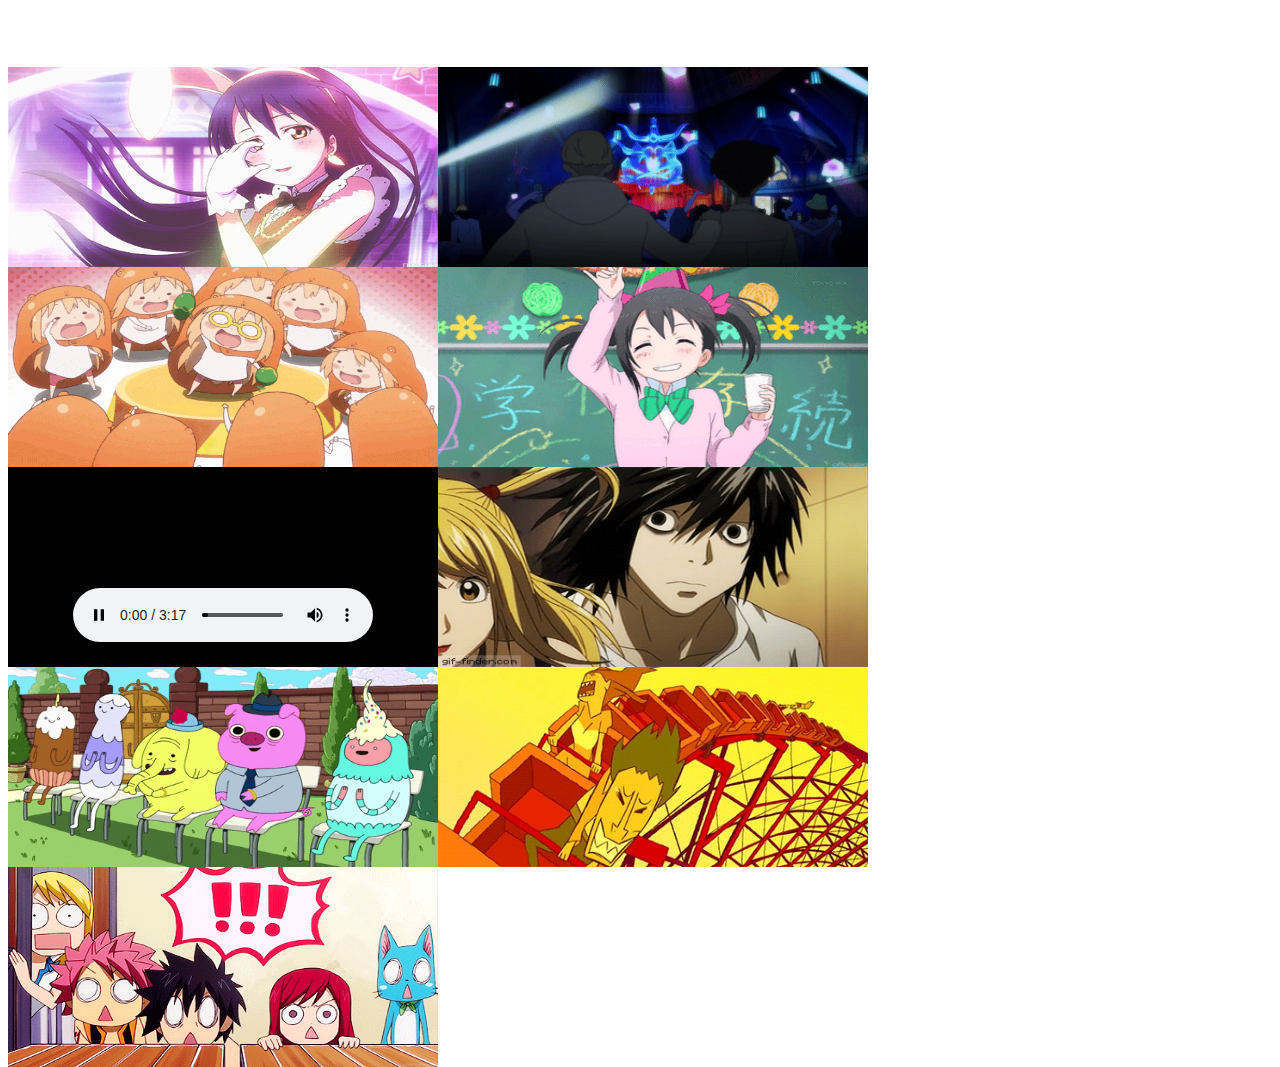
==== data/lote 1/one.html @ 549724e7 "Add files via upload" ====
<!DOCTYPE html>
<html>
       <head>
              <title>Dretcm</title>
              <link rel="icon" href="../bonus/logo.ico">
       </head>

       <body background = "..\bonus\body.gif", text="white">

              <center><h2 style="color:white;"><b><u>Perdoname</u> <a href="../../index.html" style="color:white;float:right">Menu</a></b></h2></center>

              <img src="per12.gif" width="430" height="200" style="float:left">
              <img src="per9.gif" width="430" height="200" style="float:left">
              <img src="per3.gif" width="430" height="200" style="float:left">
              <img src="per4.gif" width="430" height="200" style="float:left">

              <embed src="per.mp3" autoplay="" loop="" width="430" height="200" style="float:left;">

              <img src="per7.gif" width="430" height="200" style="float:left">
              <img src="per5.gif" width="430" height="200" style="float:left">
              <img src="per8.gif" width="430" height="200" style="float:left">
              <img src="per2.gif" width="430" height="200" style="float:left">

       </body>
</html>
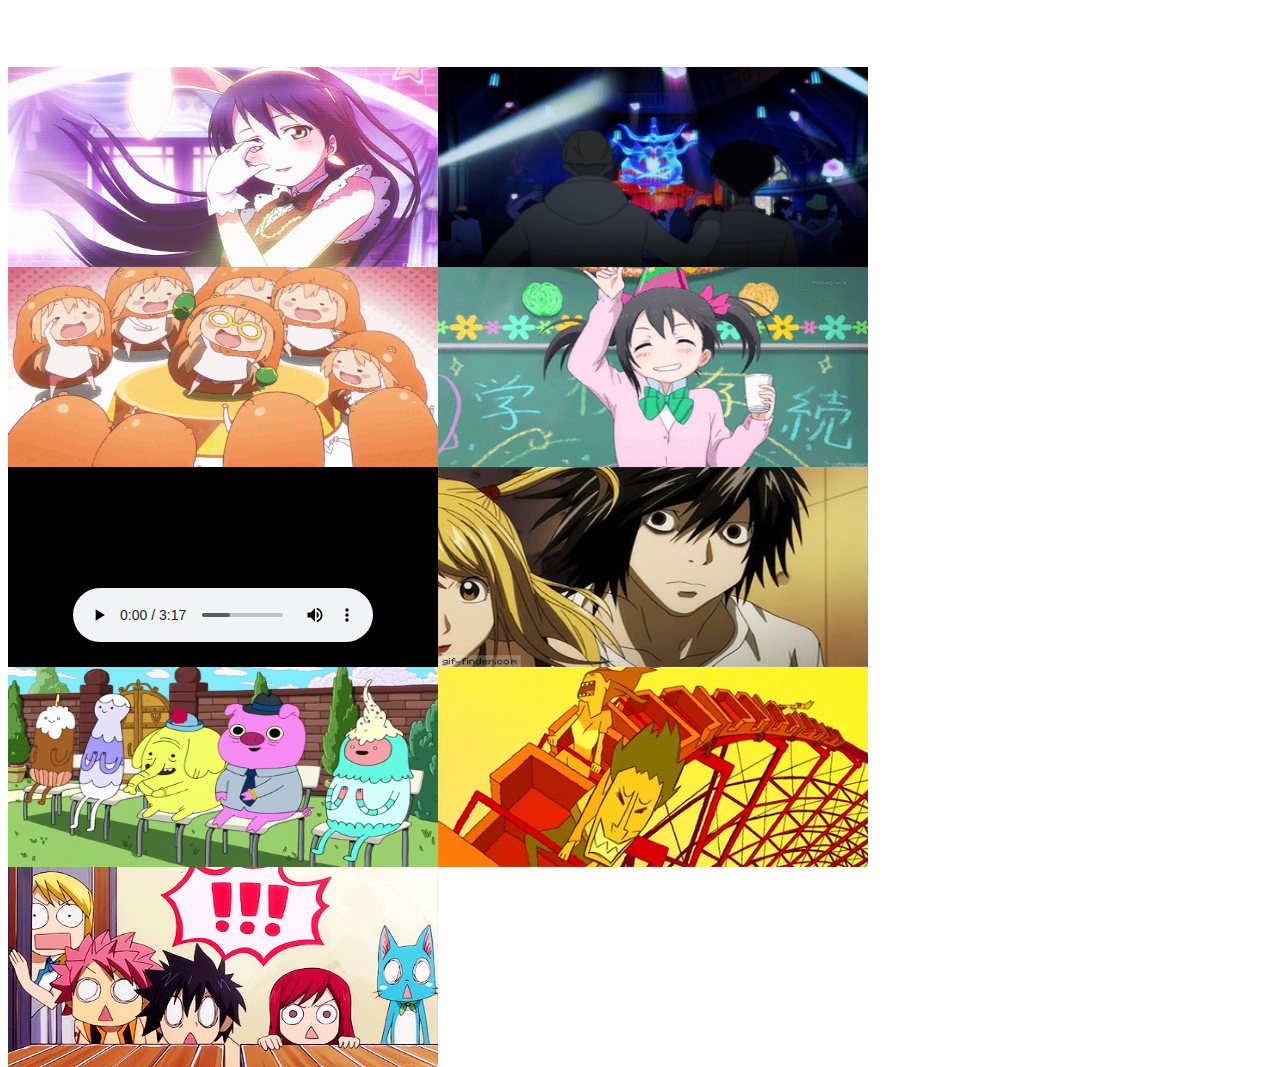
==== commit c0408007: "Update one.html" ====
--- a/data/lote 1/one.html
+++ b/data/lote 1/one.html
@@ -2,7 +2,7 @@
 <html>
        <head>
               <title>Dretcm</title>
-              <link rel="icon" href="../bonus/logo.ico">
+              <link rel="icon" href="../Bonus/logo.ico">
        </head>
 
        <body background = "..\bonus\body.gif", text="white">
@@ -22,4 +22,4 @@
               <img src="per2.gif" width="430" height="200" style="float:left">
 
        </body>
-</html>+</html>
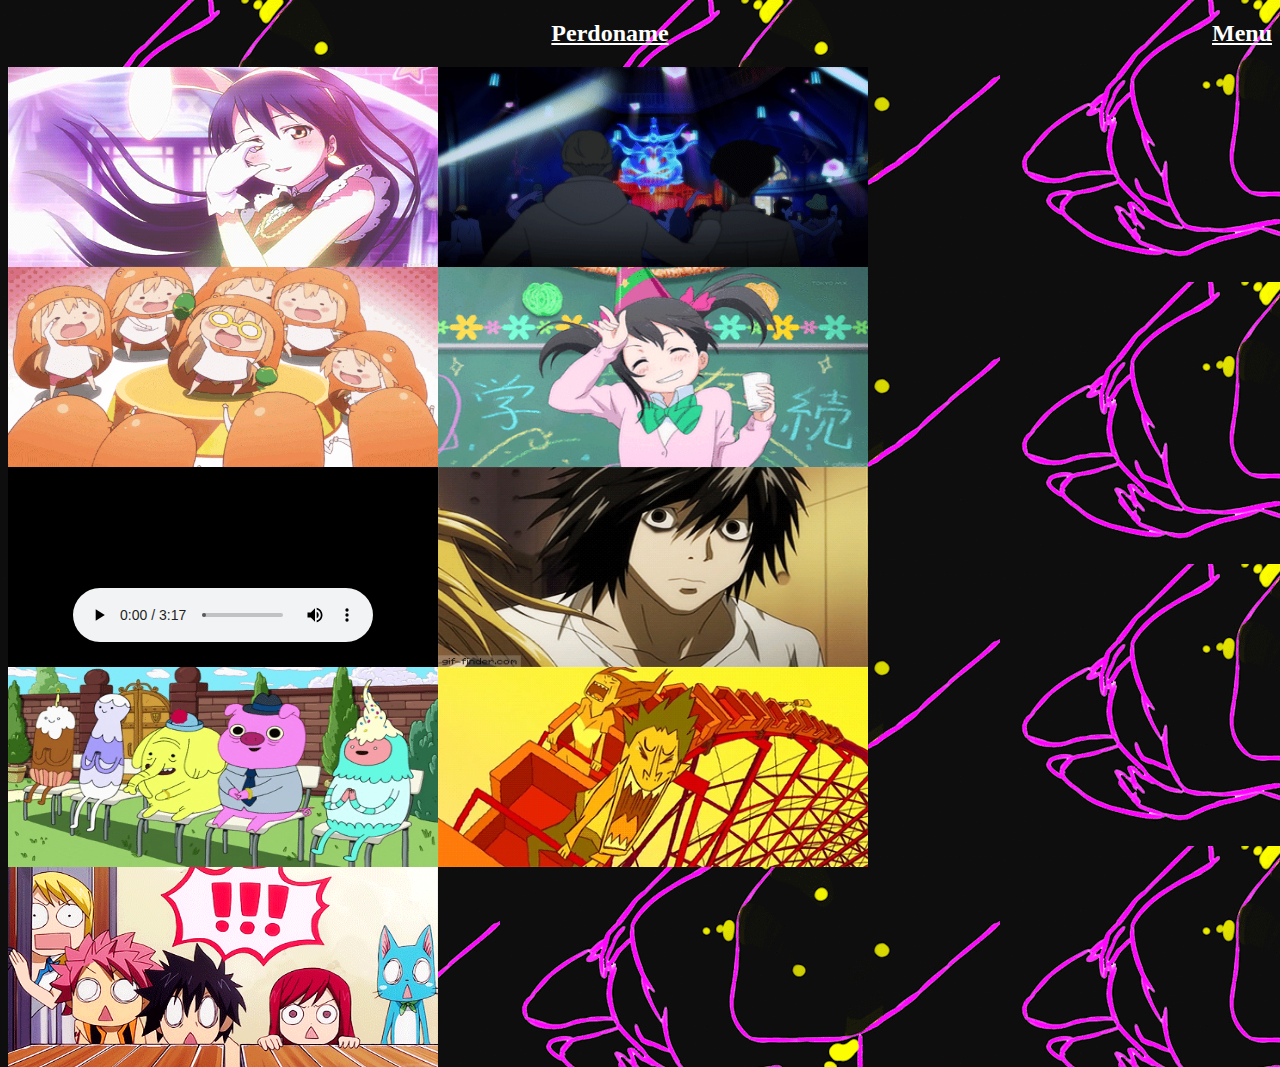
==== commit 40e68532: "Update one.html" ====
--- a/data/lote 1/one.html
+++ b/data/lote 1/one.html
@@ -5,7 +5,7 @@
               <link rel="icon" href="../Bonus/logo.ico">
        </head>
 
-       <body background = "..\bonus\body.gif", text="white">
+       <body background = "..\Bonus\body.gif", text="white">
 
               <center><h2 style="color:white;"><b><u>Perdoname</u> <a href="../../index.html" style="color:white;float:right">Menu</a></b></h2></center>
 
